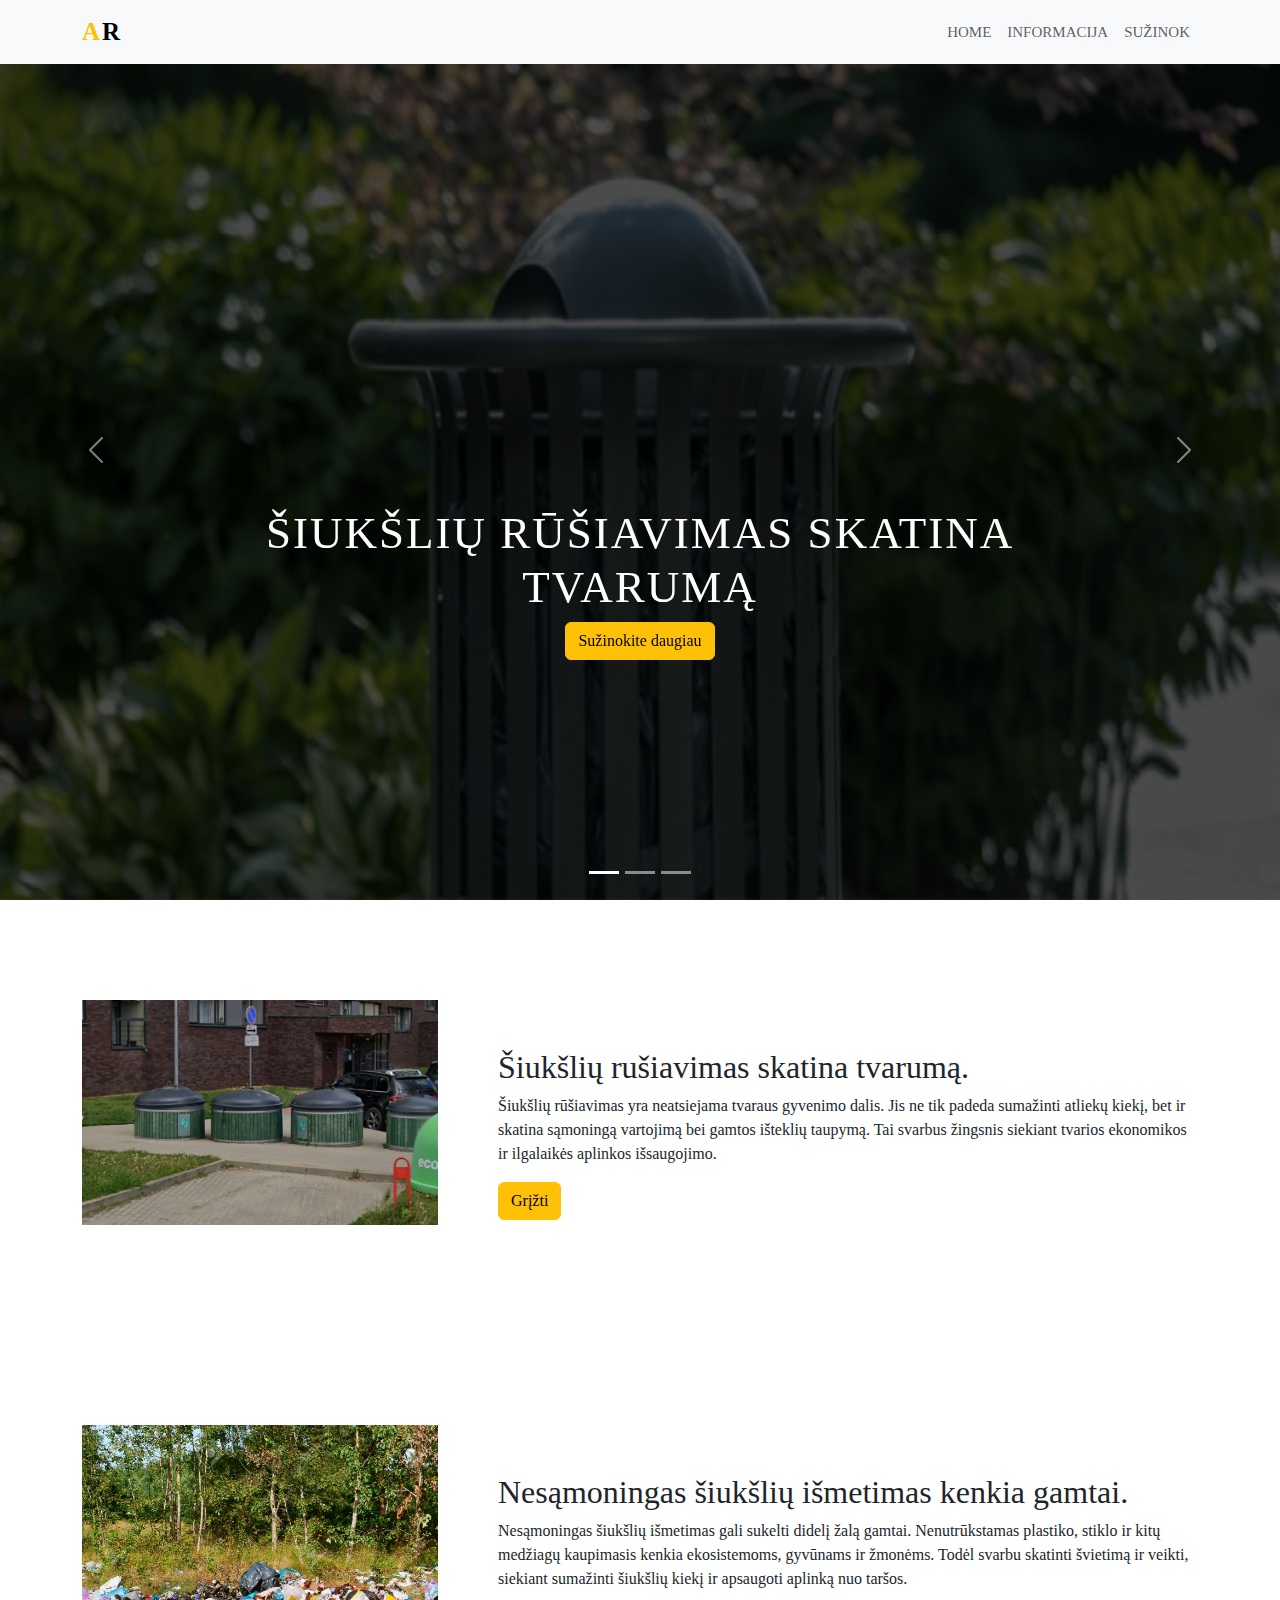
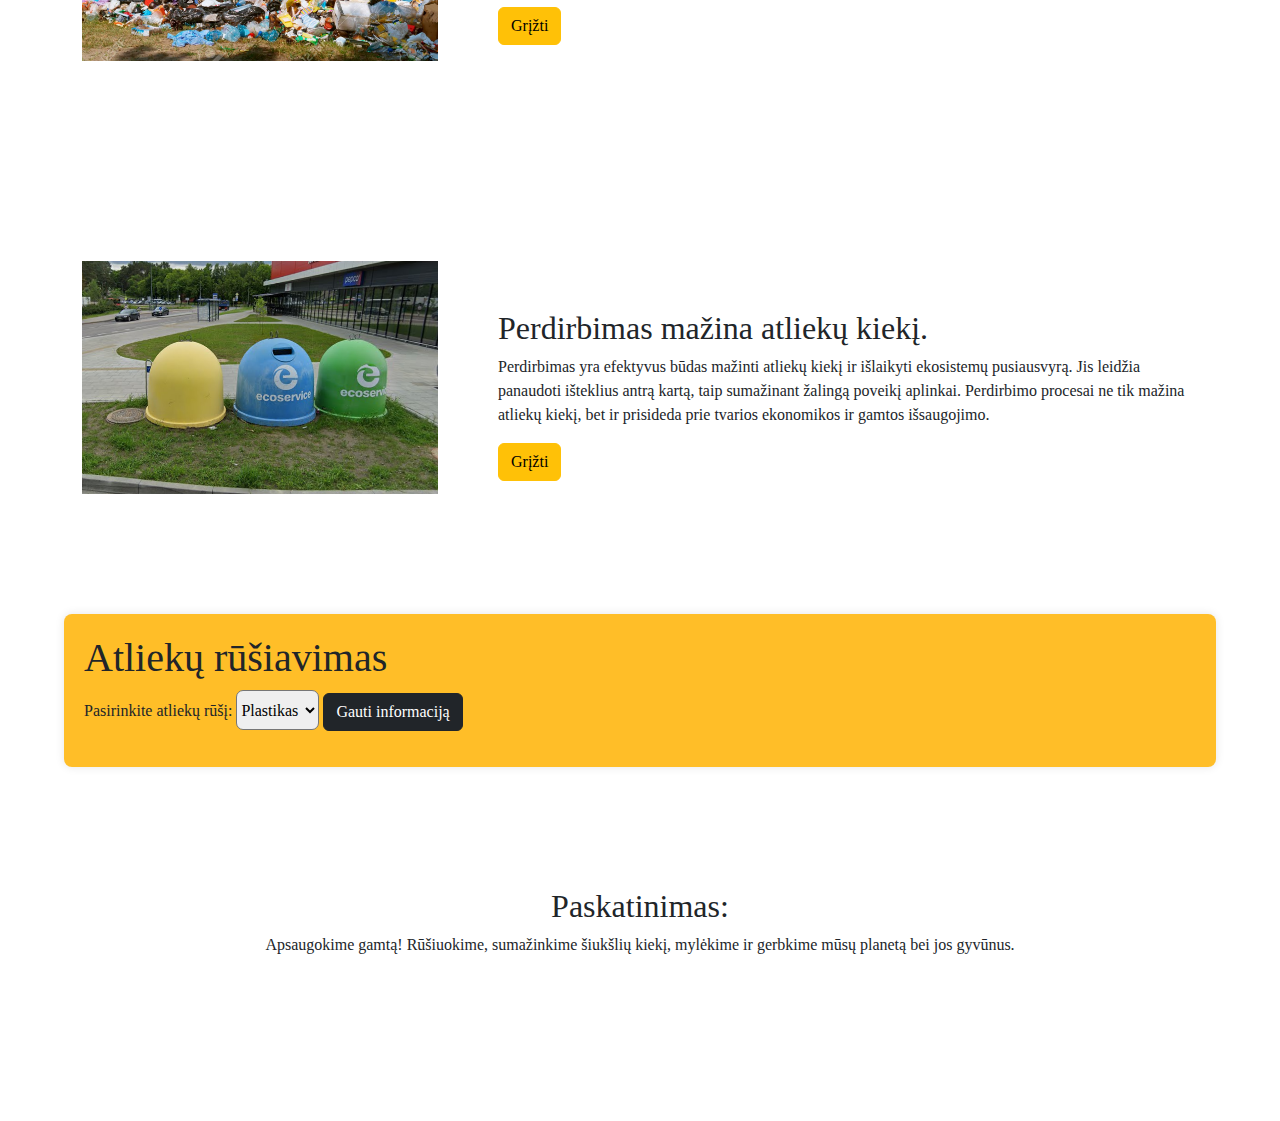
==== Atlieku rusiavimas informacine sistema (tinklapis)/index.html @ d658b127 "Add files via upload" ====
<!DOCTYPE html>
<html lang="en">

<head>

    <meta charset="UTF-8">
    <meta name="viewport" content="width=device-width, initial-scale=1.0">
    <title>Document</title>

    <link rel="stylesheet" href="https://cdn.jsdelivr.net/npm/bootstrap-icons@1.11.3/font/bootstrap-icons.min.css">

    <link href="https://cdn.jsdelivr.net/npm/bootstrap@5.3.3/dist/css/bootstrap.min.css" rel="stylesheet">

    <link rel="stylesheet" href="css/style.css">

</head>

<body>

    <nav class="navbar navbar-expand-lg navbar-light bg-light fixed-top">
        <div class="container">
          <a class="navbar-brand" href="#"><span class="text-warning">A</span>R</a>
          <button class="navbar-toggler" type="button" data-bs-toggle="collapse" data-bs-target="#navbarSupportedContent" aria-controls="navbarSupportedContent" aria-expanded="false" aria-label="Toggle navigation">
            <span class="navbar-toggler-icon"></span>
          </button>
          <div class="collapse navbar-collapse" id="navbarSupportedContent">
            <ul class="navbar-nav ms-auto mb-2 mb-lg-0">

                <li class="nav-item">
                  <a class="nav-link" href="#">Home</a>
                </li>

                <li class="nav-item">
                  <a class="nav-link" href="#about">Informacija</a>
                </li>

                <li class="nav-item">
                  <a class="nav-link" href="#js">Sužinok</a>
                </li>

            </ul>
          </div>
        </div>
      </nav>


      <div id="carouselExampleCaptions" class="carousel slide">
        <div class="carousel-indicators">
          <button type="button" data-bs-target="#carouselExampleCaptions" data-bs-slide-to="0" class="active" aria-current="true" aria-label="Slide 1"></button>
          <button type="button" data-bs-target="#carouselExampleCaptions" data-bs-slide-to="1" aria-label="Slide 2"></button>
          <button type="button" data-bs-target="#carouselExampleCaptions" data-bs-slide-to="2" aria-label="Slide 3"></button>
        </div>
        <div class="carousel-inner">
          <div class="carousel-item active">
            <img src="images/1.jpg" class="d-block w-100" alt="...">
            <div class="carousel-caption">
              <h5>Šiukšlių rūšiavimas skatina tvarumą</h5>
              
              <p><a href="#about" class="btn btn-warning mt3">Sužinokite daugiau</a></p>
            </div>
          </div>
          <div class="carousel-item">
            <img src="images/2.jpg" class="d-block w-100" alt="...">
            <div class="carousel-caption">
              <h5>Nesąmoningas šiukšlių išmetimas kenkia gamtai.</h5>              
              <p><a href="#about1" class="btn btn-warning mt3">Sužinokite daugiau</a></p>
            </div>
          </div>
          <div class="carousel-item">
            <img src="images/3.jpg" class="d-block w-100" alt="...">
            <div class="carousel-caption">
              <h5>Perdirbimas mažina atliekų kiekį.</h5>
              <p><a href="#about2" class="btn btn-warning mt3">Sužinokite daugiau</a></p>
            </div>
          </div>
        </div>
        <button class="carousel-control-prev" type="button" data-bs-target="#carouselExampleCaptions" data-bs-slide="prev">
          <span class="carousel-control-prev-icon" aria-hidden="true"></span>
          <span class="visually-hidden">Previous</span>
        </button>
        <button class="carousel-control-next" type="button" data-bs-target="#carouselExampleCaptions" data-bs-slide="next">
          <span class="carousel-control-next-icon" aria-hidden="true"></span>
          <span class="visually-hidden">Next</span>
        </button>
      </div>

      <!-- Informacija -->

      <!-- 1 -->

      <section id="about" class="about section-padding">
        <div class="container">
          <div class="row">
            <div class="col-lg-4 col-md-12 col-12">
              <div class="about-img">
                <img src="images/4.png" alt="" class="img-fluid">
              </div>
            </div>
            <div class="col-lg-8 col-md-12 col-12 ps-lg-5 mt-md-5">
              <div class="about-text">

                <h2>Šiukšlių rušiavimas skatina tvarumą.</h2>

                <p>Šiukšlių rūšiavimas yra neatsiejama tvaraus gyvenimo dalis. Jis ne tik padeda sumažinti atliekų kiekį, bet ir skatina sąmoningą vartojimą bei gamtos išteklių taupymą. Tai svarbus žingsnis siekiant tvarios ekonomikos ir ilgalaikės aplinkos išsaugojimo.</p>

                <a href="#" class="btn btn-warning">Grįžti</a>

              </div>
            </div>
          </div>
        </div>
      </section>

      <!-- 2 -->

      <section id="about1" class="about section-padding">
        <div class="container">
          <div class="row">
            <div class="col-lg-4 col-md-12 col-12">
              <div class="about-img">
                <img src="images/5.jpg" alt="" class="img-fluid">
              </div>
            </div>
            <div class="col-lg-8 col-md-12 col-12 ps-lg-5 mt-md-5">
              <div class="about-text">

                <h2>Nesąmoningas šiukšlių išmetimas kenkia gamtai.</h2>

                <p>Nesąmoningas šiukšlių išmetimas gali sukelti didelį žalą gamtai. Nenutrūkstamas plastiko, stiklo ir kitų medžiagų kaupimasis kenkia ekosistemoms, gyvūnams ir žmonėms. Todėl svarbu skatinti švietimą ir veikti, siekiant sumažinti šiukšlių kiekį ir apsaugoti aplinką nuo taršos.</p>

                <a href="#" class="btn btn-warning">Grįžti</a>

              </div>
            </div>
          </div>
        </div>
      </section>

      <!-- 3 -->

      <section id="about2" class="about section-padding">
        <div class="container">
          <div class="row">
            <div class="col-lg-4 col-md-12 col-12">
              <div class="about-img">
                <img src="images/6.png" alt="" class="img-fluid">
              </div>
            </div>
            <div class="col-lg-8 col-md-12 col-12 ps-lg-5 mt-md-5">
              <div class="about-text">

                <h2>Perdirbimas mažina atliekų kiekį.</h2>

                <p>Perdirbimas yra efektyvus būdas mažinti atliekų kiekį ir išlaikyti ekosistemų pusiausvyrą. Jis leidžia panaudoti išteklius antrą kartą, taip sumažinant žalingą poveikį aplinkai. Perdirbimo procesai ne tik mažina atliekų kiekį, bet ir prisideda prie tvarios ekonomikos ir gamtos išsaugojimo.</p>

                <a href="#" class="btn btn-warning">Grįžti</a>

              </div>
            </div>
          </div>
        </div>
      </section>




      <!-- jsss -->
      
      <section id="js" class="jsss">

        <div class="container1">
            <h1>Atliekų rūšiavimas</h1>
            <label for="wasteType">Pasirinkite atliekų rūšį:</label>
            <select class="button1" id="wasteType">
                <option value="plastic">Plastikas</option>
                <option value="paper">Popierius</option>
                <option value="glass">Stiklas</option>
                <option value="metal">Metalas</option>
            </select>
            <button class="btn btn-dark" onclick="getWasteInfo()">Gauti informaciją</button>
            <p id="result"></p>
        </div>
        
      

      </section>




      <!-- sužinok -->

      <section id="services" class="services section-padding">
        <div class="container">
          <div class="col-md-12">
            <div class="section-header text-center pb-5">
              <h2>Paskatinimas:</h2>
              <p>
                Apsaugokime gamtą! Rūšiuokime, sumažinkime šiukšlių kiekį, mylėkime ir gerbkime mūsų planetą bei jos gyvūnus.</p>
            </div>
          </div>
      </section>





  <!-- js -->

      <script src="js/script.js"></script>
      
      <script src="https://cdn.jsdelivr.net/npm/bootstrap@5.3.3/dist/js/bootstrap.bundle.min.js"></script>

</body>

</html>
---- Atlieku rusiavimas informacine sistema (tinklapis)/css/style.css ----
* {
    font-family:  Hand, cursive;
    /* font-family:  MS, sans-serif; */
    /* font-family: Verdana, sans-serif; */
    /* font-family: montserrat; */
}

body {
    background: f1fbff;
}

.section-padding {
    padding: 100px 0;
}


.carousel-item {
    height: 100vh;
    min-height: 300px;
}

.carousel-caption {
    bottom: 220px;
    z-index: 2;
}

.carousel-caption h5 {
    font-size: 45px;
    text-transform: uppercase;
    letter-spacing: 2px;
    margin-top: 25px;
}

.carousel-caption p {
    width: 60%;
    margin: auto;
    font-size: 18px;
    line-height: 1.9;
}

.carousel-inner::before {
    content: '';
    position: absolute;
    width: 100%;
    height: 100%;
    top: 0;
    left: 0;
    background: rgba(0,0,0,0.7);
    z-index: 1;
}

.navbar-nav a {
    font-size: 15px;
    text-transform: uppercase;
    font-weight: 500;
}

.navbar-light .navbar-brand {
    color: #000;
    font-size: 25px;
    text-transform: uppercase;
    font-weight: 700;
    letter-spacing: 2px;
}

.navbar-light .navbar-brand:focus,
.navbar-light .navbar-brand:hover {
    color: #000;
}

.navbar-light .navbar-nav .navbar-link {
    color: #000;
}

.w-100 {
    height: 100vh;
}

/* responsive css */

@media only screen and (min-width: 768px) and (max-width: 991px) {

    .carousel-caption {
        bottom: 370px;
    }

    .carousel-caption p {
        width: 100%;
    }
}

@media only screen and (max-width: 767px) {

    .navbar-nav {
        text-align: center;
    }
    
    .carousel-caption {
        bottom: 125px;
    }

    .carousel-caption h5 {
        font-size: 17px;
    }

    .carousel-caption a {
        padding: 10px 15px;
    }

    .carousel-caption {
        /* cccccc */
        /* width: 100%; */
        line-height: 1.6;
        font-size: 12px;
    }
}


/* jsss */

.container1 {
    width: 90%;
    margin: 20px auto;
    background-color: #ffbe28;
    padding: 20px;
    border-radius: 8px;
    box-shadow: 0 0 10px rgba(0, 0, 0, 0.1);
}

.button1 {
    height: 40px;
    border-radius: 7px;
}
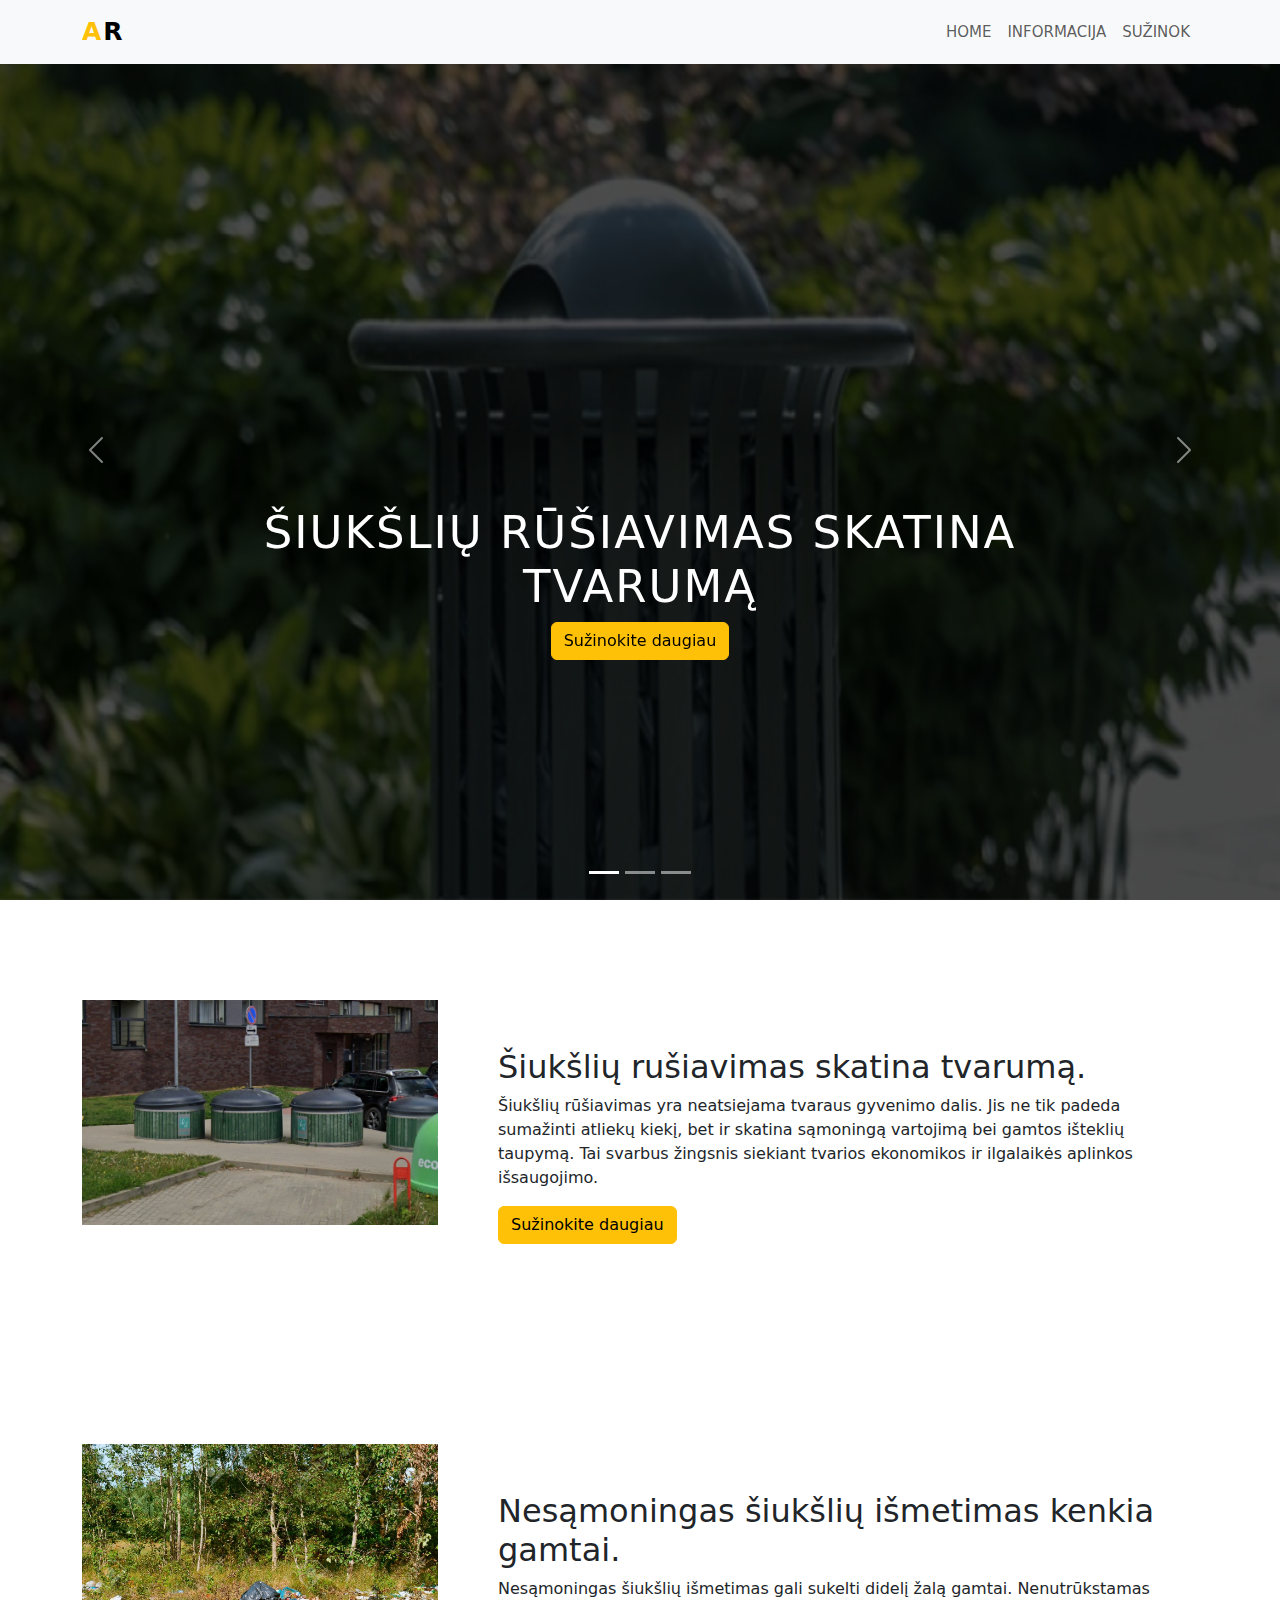
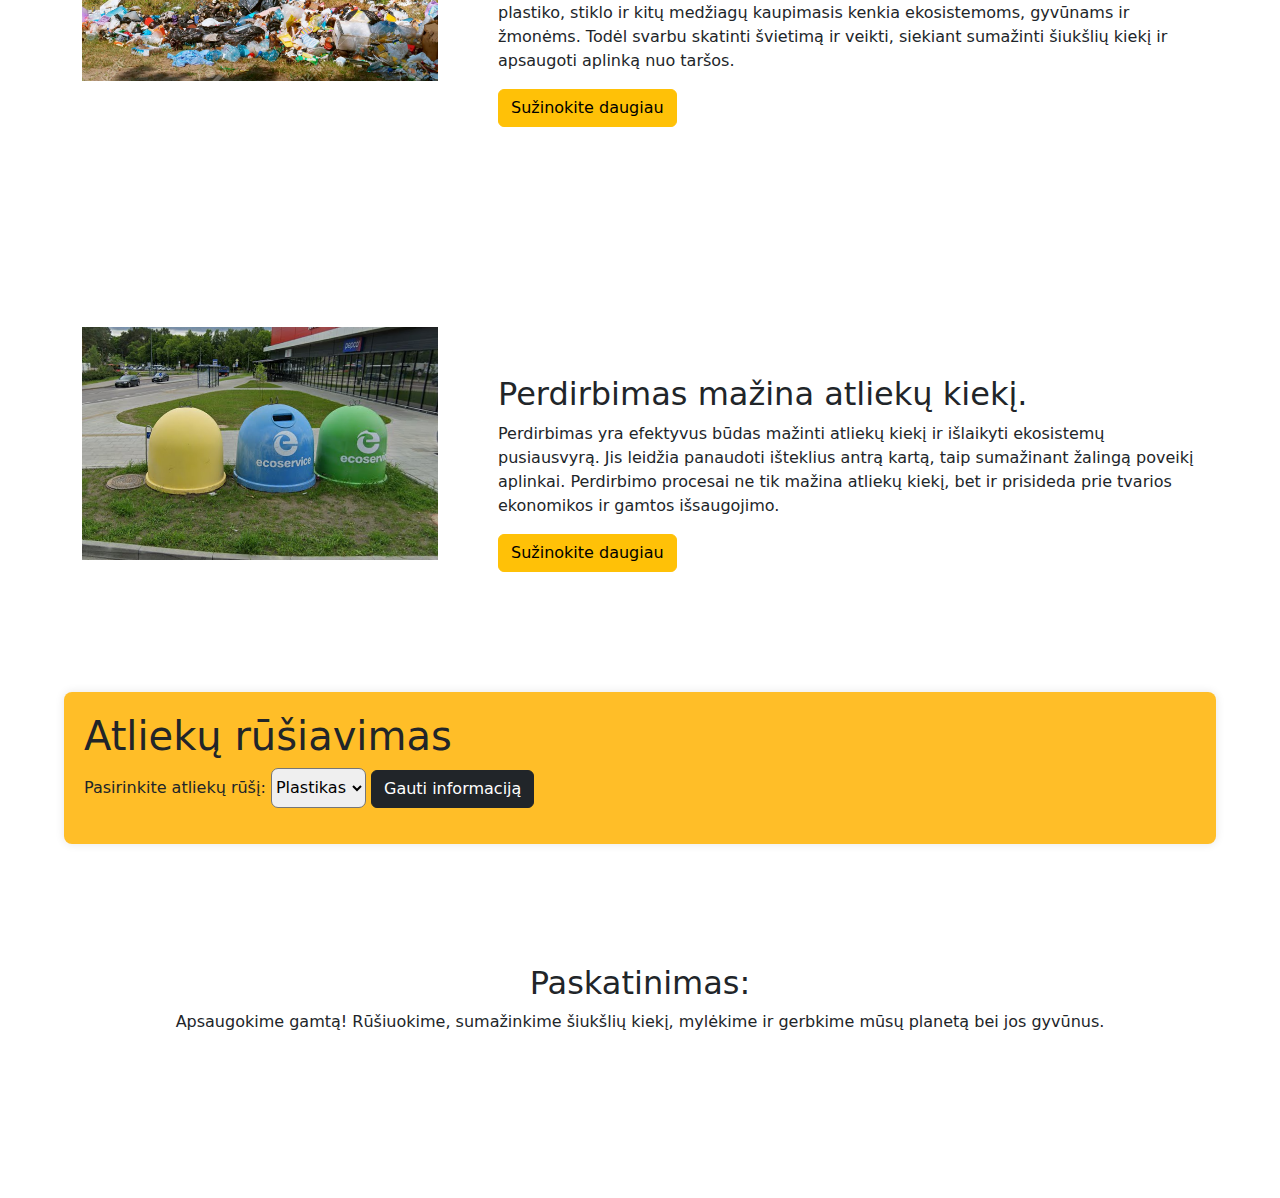
==== commit 57063d4e: "Add files via upload" ====
--- a/Atlieku rusiavimas informacine sistema (tinklapis)/index.html
+++ b/Atlieku rusiavimas informacine sistema (tinklapis)/index.html
@@ -16,6 +16,8 @@
 </head>
 
 <body>
+
+  <!-- navabaras -->
 
     <nav class="navbar navbar-expand-lg navbar-light bg-light fixed-top">
         <div class="container">
@@ -43,6 +45,7 @@
         </div>
       </nav>
 
+        <!-- slidai -->
 
       <div id="carouselExampleCaptions" class="carousel slide">
         <div class="carousel-indicators">
@@ -103,7 +106,7 @@
 
                 <p>Šiukšlių rūšiavimas yra neatsiejama tvaraus gyvenimo dalis. Jis ne tik padeda sumažinti atliekų kiekį, bet ir skatina sąmoningą vartojimą bei gamtos išteklių taupymą. Tai svarbus žingsnis siekiant tvarios ekonomikos ir ilgalaikės aplinkos išsaugojimo.</p>
 
-                <a href="#" class="btn btn-warning">Grįžti</a>
+                <a href="html/1.html" class="btn btn-warning">Sužinokite daugiau</a>
 
               </div>
             </div>
@@ -128,7 +131,7 @@
 
                 <p>Nesąmoningas šiukšlių išmetimas gali sukelti didelį žalą gamtai. Nenutrūkstamas plastiko, stiklo ir kitų medžiagų kaupimasis kenkia ekosistemoms, gyvūnams ir žmonėms. Todėl svarbu skatinti švietimą ir veikti, siekiant sumažinti šiukšlių kiekį ir apsaugoti aplinką nuo taršos.</p>
 
-                <a href="#" class="btn btn-warning">Grįžti</a>
+                <a href="html/2.html" class="btn btn-warning">Sužinokite daugiau</a>
 
               </div>
             </div>
@@ -153,7 +156,7 @@
 
                 <p>Perdirbimas yra efektyvus būdas mažinti atliekų kiekį ir išlaikyti ekosistemų pusiausvyrą. Jis leidžia panaudoti išteklius antrą kartą, taip sumažinant žalingą poveikį aplinkai. Perdirbimo procesai ne tik mažina atliekų kiekį, bet ir prisideda prie tvarios ekonomikos ir gamtos išsaugojimo.</p>
 
-                <a href="#" class="btn btn-warning">Grįžti</a>
+                <a href="html/3.html" class="btn btn-warning">Sužinokite daugiau</a>
 
               </div>
             </div>
--- a/Atlieku rusiavimas informacine sistema (tinklapis)/css/style.css
+++ b/Atlieku rusiavimas informacine sistema (tinklapis)/css/style.css
@@ -1,10 +1,3 @@
-* {
-    font-family:  Hand, cursive;
-    /* font-family:  MS, sans-serif; */
-    /* font-family: Verdana, sans-serif; */
-    /* font-family: montserrat; */
-}
-
 body {
     background: f1fbff;
 }
